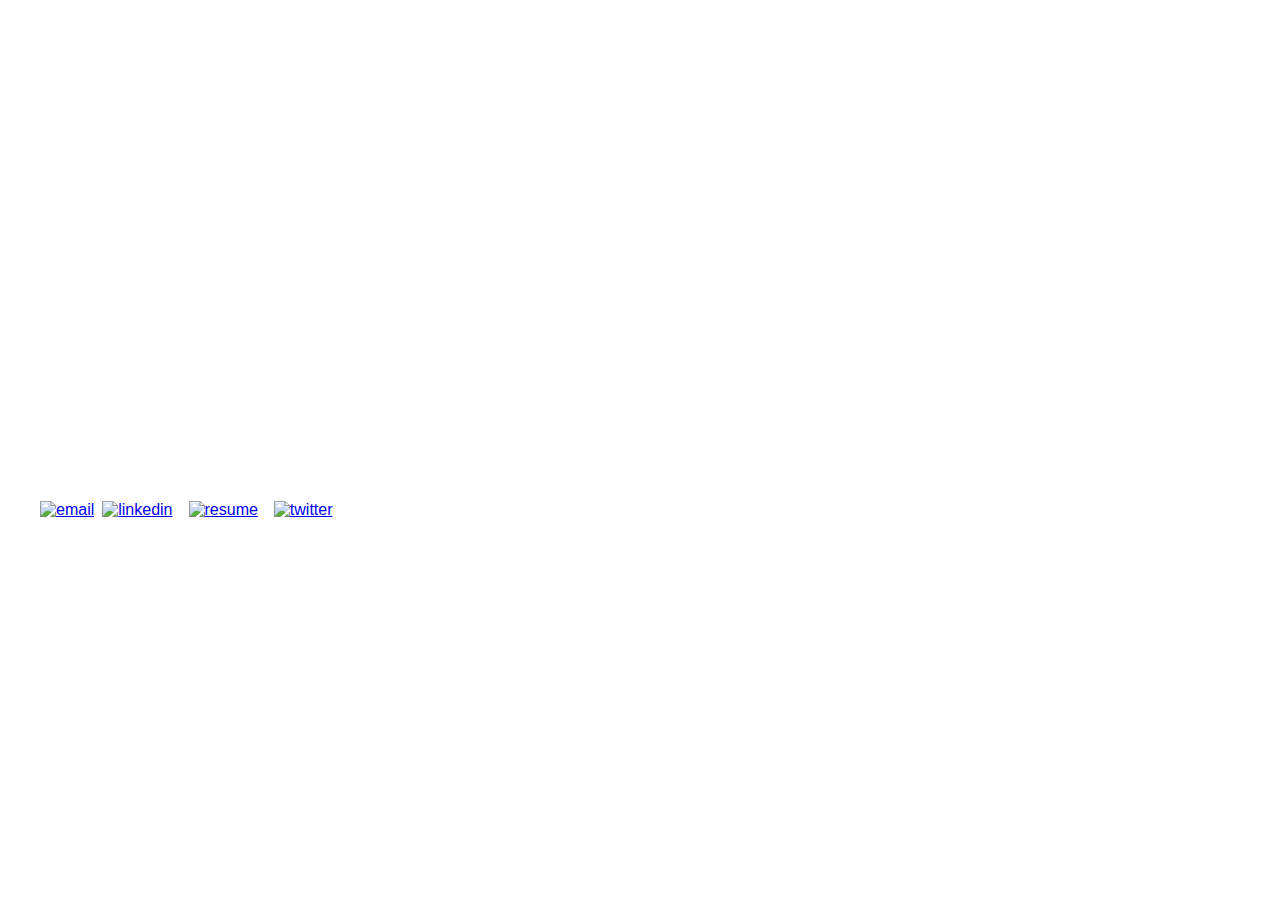
==== about-me.html @ 80db89e3 "Add files via upload" ====
<!DOCTYPE html>
<html>
<head>
	<title>About Me</title>
</head>
<body class=aboutme>
<link 
	rel="stylesheet" 
	type="text/css" 
	href="stylesheet-new.css">

<!-- Body -->
	<div class="grid2">

		<header class=aboutme>ABOUT ME</header>

	<nav class=aboutme>
		<ul class=nav>
			<li><a href="work-experience.html" class=work>WORK EXPERIENCE</a></li>
			<li><a href="index.html" class=about>HOME</a></li>
		</ul>
	</nav>

	<main class=aboutme>
		<p>I am a graduating senior at Drexel University majoring in Marketing and Business Analytics with a minor in Interactive Digital Media. I will be graduating early in March of 2018 and walking in the ceremony in June of 2018. I am passionate about using my creativity any time I get the chance, which is a nice balance to my data-driven, solution-finding character that I have discovered during my time at Drexel, as well as my 3 co-ops over the past few years. My creative and analytic skills are the reason I chose my combination of majors and minor, as they are the perfect combination for me to work in a career that I will find challenging, yet enjoyable. I hope to pursue a career in the digital marketing space, specifically in brand marketing, brand strategy, or creative strategy.</p>
	</main>

<footer class=aboutme>
	<ul class=social>
		<li><a class=email target="_blank" href="mailto:rachaeldinicola@gmail.com"><img src="images/email.png" alt="email" width="30" height="30"></a></li>
		<li><a class=linkedin target="_blank" href="https://www.linkedin.com/in/rachaeldinicola/"><img src="images/linkedin.png" alt="linkedin" width="30" height="30"></a></li>
		<li><a class=resume target="_blank" href="images/resume.pdf" download ><img src="images/resume-icon.png" alt="resume" width="30" height="30"></a></li>
		<li><a class=twitter target="_blank" href="https://www.twitter.com/rachiedee22"><img src="images/twitter.png" alt="twitter" width="30" height="30"></a></li>
	</ul>
</footer>
</div>
</body>
</html>
---- stylesheet-new.css ----
<meta name="viewport" content="width=device-width, initial-scale=1">

* { box-sizing: border-box; }


/* BODY */
/* Home */
header.home {
  grid-area: header;
  justify-content: flex-start; 
  color: white;
  font-size: 3rem; 
  font-weight: bold; }

main.home {
  grid-area: main;
  color: white; 
  letter-spacing: 2px;  
  font-size: 1rem; } 

nav.home {
  grid-area: nav;
  justify-content: flex-start;
  letter-spacing: 1px;
  font-size: 1rem; }

footer.home {
  grid-area: footer; }

.grid {
  display: grid;
  margin-top: 17rem;
  margin-left: 2rem;
  grid-template-columns: auto;
  grid-template-rows: auto auto auto auto;
  grid-template-areas:
    "header"
    "main"
    "nav"
    "footer"; }

/* About Me */ 
header.aboutme {
  grid-area: header;
  justify-content: flex-start; 
  color: white;
  font-size: 3rem; 
  font-weight: bold;}

main.aboutme {
  grid-area: main;
  color: white; 
  font-size: 1rem;
  line-height: 28px;
  width: 60ch; } 

nav.aboutme {
  grid-area: nav;
  justify-content: flex-start;
  letter-spacing: 1px; 
  font-size: 1rem;}

footer.aboutme {
  grid-area: footer; }

.grid2 {
  display: grid;
  margin-left: 2rem;
  margin-top: 2rem;
  grid-template-columns: auto;
  grid-template-rows: auto auto auto auto;
  grid-template-areas:
    "header"
    "main"
    "nav"
    "footer"; }


/* Work Experience */ 
header.work {
  grid-area: header;
  margin-bottom: 1rem;
  justify-content: flex-start; 
  color: white;
  font-size: 3rem; 
  font-weight: bold; }

main.work {
  grid-area: main;
  color: white; 
  font-size: 1rem;
  line-height: 24px;
  max-width: 60ch;} 

nav.work {
  grid-area: nav;
  justify-content: flex-start;
  letter-spacing: 1px;
  font-size: 1rem; }

footer.work {
  grid-area: footer; }

.grid3 {
  display: grid;
  margin-left: 2rem;
  margin-top: 2rem;
  grid-template-columns: auto;
  grid-template-rows: auto auto auto auto;
  grid-template-areas:
    "header"
    "main"
    "nav"
    "footer"; }

h2 {
  text-align: left;
  margin: 0;
  font-size: 1.5rem; }

h3 {
  font: italic; }

h3, h4 {
  text-align: left;
  font: 0.75rem; 
  margin: 0;
  padding-top: 0; }

div.work {
  margin-left: auto;
  margin-right: auto;
  text-align: justify; }

div.PHM, .URBN .Ballard p {
  padding-left: 1rem; 
  padding-right: 1rem;
  padding-bottom: 1rem; }

div.Ballard, .URBN, .PHM {
  border: 2px solid transparent; }

div.Ballard:hover, .URBN:hover, .PHM:hover {
  border: 2px solid #ffb400; }


/* Nav Bar */
ul.nav {
  list-style-type: none;
  display: inline-flex;
  padding: 0;}

ul.nav a{
  color: white;
  border: 2px solid white;
  padding: 0.5rem;
  text-decoration: none; }

a.about, a.work, a.home {
    margin-right: 1rem;  }

ul.nav a:hover {
  background-color: white;
  color: black; 
  font-weight: bold;}


 /* FOOTER */
footer {
  list-style-type: none;
  display: inline-flex;
  padding: 0;}

a.linkedin, a.facebook, a.twitter, a.insta, a.resume {
  padding-left: 0.5rem; 
  padding-right: 0.5rem; }

ul.social {
  list-style-type: none;
  display: inline-flex;
  padding: 0;
  text-align: left; }


/* Fonts */
@font-face {
    font-family: 'audreyregular';
    src: url('fonts/audrey-normal-webfont.woff2') format('woff2'),
         url('fonts/audrey-normal-webfont.woff') format('woff');
    font-weight: normal;
    font-style: normal; }

header, nav{
    font-family: audreyregular, sans-serif; }



@font-face {
    font-family: 'source_sans_proregular';
    src: url('fonts/sourcesanspro-regular-webfont.woff2') format('woff2'),
         url('fonts/sourcesanspro-regular-webfont.woff') format('woff');
    font-weight: normal;
    font-style: normal; }

body {
 font-family: source_sans_proregular, sans-serif; } 


/* BACKGROUND IMG */
body {
  background: url('images/headshot2.jpg') repeat;
  background-attachment: fixed; 
  background-position: center;
  background-size: cover;
  position: absolute; }


/* MEDIA Queries */
@media only screen and (max-width: 450px){
  body {
    background-image: url("images/headshot-mobile.jpg"); }

  .grid {
    margin-top: 6rem;
    margin-left: 2rem;
    margin-right: 2rem; }

  header.home {
    text-align: center;  
    justify-content: center;}

  ul.nav {
    display: block;
    text-align: center;
    font-size: 1.2rem;
    line-height: 3.5rem;
    justify-content: center;}

  main.home {
    text-align: center;
    justify-content: center;
    max-width: 20rem;
    font-size: 1.3rem;
    line-height: 1.5rem; }

  footer {
    justify-content: center;}

  .grid2 {
    margin: 2rem; } 

  header.aboutme {
    text-align: center;
    justify-content: center; }

  main.aboutme {
    max-width: 40ch;
    text-align: center;
    justify-content: center; }

  .grid3 {
    margin: 2rem;} 

  header.work {
    text-align: center;
    justify-content: center; }

  h2, h3, h4 {
    text-align: center;
    justify-content: center;  }

  main.work {
    max-width: 40ch;
    text-align: center;
    justify-content: center; }

  p.work {
    margin-top: 1.5rem;
    margin-bottom: 1.5rem;}
}


@media only screen and (max-width: 800px) and (min-width: 450px) {
  
.grid {
    margin-top: 22rem;
    margin-left: 1.5rem;
    margin-right: 1.5rem; }

  header.home {
    font-size: 2.5rem;
    text-align: left;  
    justify-content: left; }

  ul.nav {
    display: inline-flex;
    font-size: 1rem;
    justify-content: left;
    text-align: left; }

  main.home {
    justify-content: left;
    font-size: 1rem; }

  footer {
    justify-content: left;}

  .grid2 {
    margin: 2rem; } 

  header.aboutme {
    text-align: left;
    justify-content: left; }

  main.aboutme {
    max-width: 50ch;
    text-align: left
    justify-content: left; } 

  .grid3 {
    margin: 2rem;} 

  header.work {
    font-size: 3rem;
    text-align: left;
    justify-content: left; }

  h2, h3, h4 {
    text-align: left;
    justify-content: left;  }

  main.work {
    max-width: 45ch;
    text-align: left;
    justify-content: left; }

  p.work {
    margin-top: 1.5rem;
    margin-bottom: 1.5rem;}
}
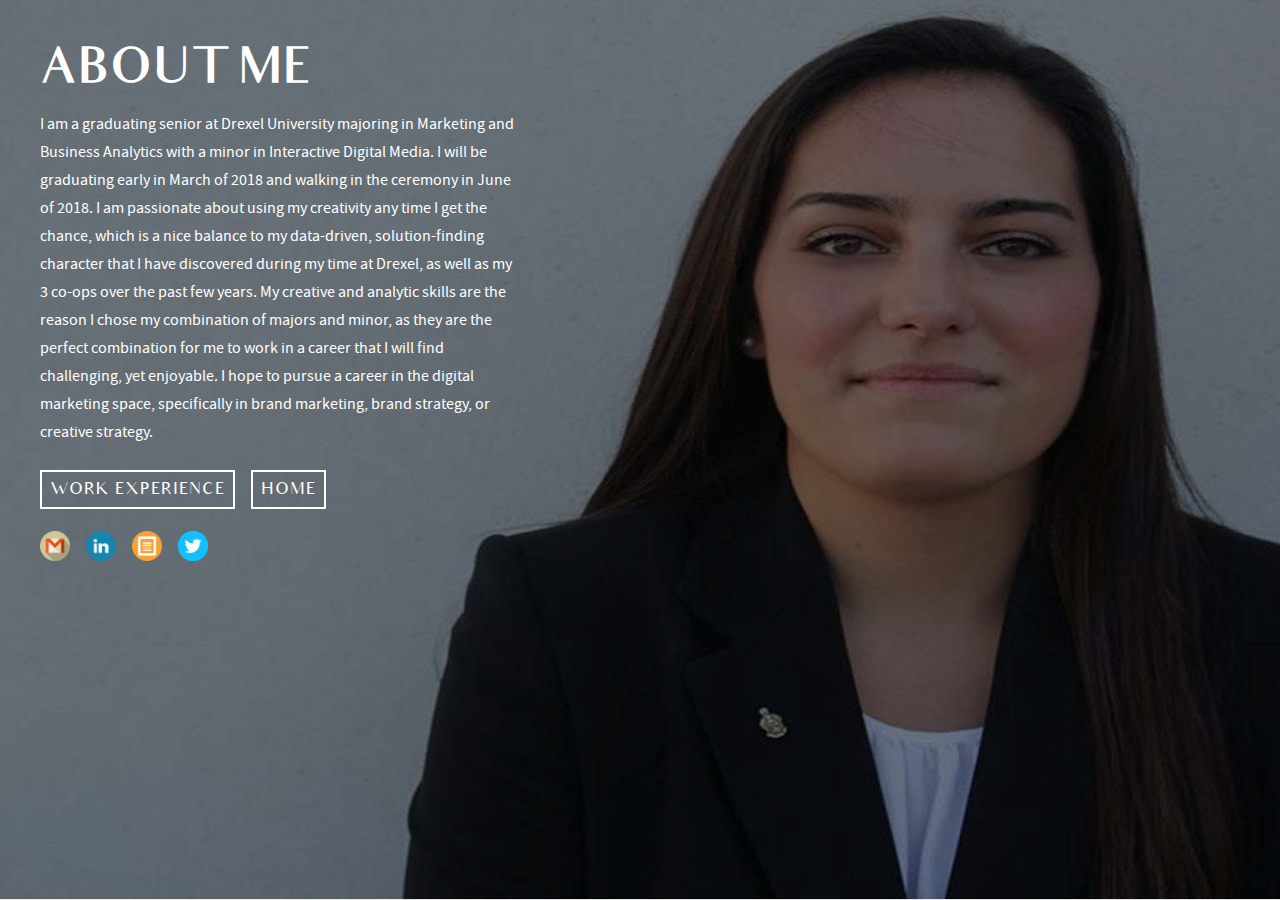
==== commit 87d337ea: "Add files via upload" ====
--- a/about-me.html
+++ b/about-me.html
@@ -2,6 +2,7 @@
 <html>
 <head>
 	<title>About Me</title>
+	<meta name="viewport" content="width=device-width, initial-scale=1">
 </head>
 <body class=aboutme>
 <link 
--- a/stylesheet-new.css
+++ b/stylesheet-new.css
@@ -1,5 +1,3 @@
-<meta name="viewport" content="width=device-width, initial-scale=1">
-
 * { box-sizing: border-box; }
 
 
@@ -127,6 +125,9 @@
   margin: 0;
   padding-top: 0; }
 
+p.work {
+	margin-bottom: 2.5rem; }
+
 div.work {
   margin-left: auto;
   margin-right: auto;
@@ -136,12 +137,6 @@
   padding-left: 1rem; 
   padding-right: 1rem;
   padding-bottom: 1rem; }
-
-div.Ballard, .URBN, .PHM {
-  border: 2px solid transparent; }
-
-div.Ballard:hover, .URBN:hover, .PHM:hover {
-  border: 2px solid #ffb400; }
 
 
 /* Nav Bar */
@@ -171,9 +166,9 @@
   display: inline-flex;
   padding: 0;}
 
-a.linkedin, a.facebook, a.twitter, a.insta, a.resume {
-  padding-left: 0.5rem; 
-  padding-right: 0.5rem; }
+a.linkedin, a.facebook, a.twitter {
+  padding-left: 1rem; 
+  padding-right: 1rem; }
 
 ul.social {
   list-style-type: none;
@@ -290,32 +285,32 @@
   header.home {
     font-size: 2.5rem;
     text-align: left;  
-    justify-content: left; }
+    justify-content: flex-start; }
 
   ul.nav {
     display: inline-flex;
     font-size: 1rem;
-    justify-content: left;
+    justify-content: flex-start;
     text-align: left; }
 
   main.home {
-    justify-content: left;
+    justify-content: flex-start;
     font-size: 1rem; }
 
   footer {
-    justify-content: left;}
+    justify-content: flex-start;}
 
   .grid2 {
     margin: 2rem; } 
 
   header.aboutme {
     text-align: left;
-    justify-content: left; }
+    justify-content: flex-start; }
 
   main.aboutme {
     max-width: 50ch;
-    text-align: left
-    justify-content: left; } 
+    text-align: left;
+    justify-content: flex-start; } 
 
   .grid3 {
     margin: 2rem;} 
@@ -323,16 +318,16 @@
   header.work {
     font-size: 3rem;
     text-align: left;
-    justify-content: left; }
+    justify-content: flex-start; }
 
   h2, h3, h4 {
     text-align: left;
-    justify-content: left;  }
+    justify-content: flex-start;  }
 
   main.work {
     max-width: 45ch;
     text-align: left;
-    justify-content: left; }
+    justify-content: flex-start; }
 
   p.work {
     margin-top: 1.5rem;
